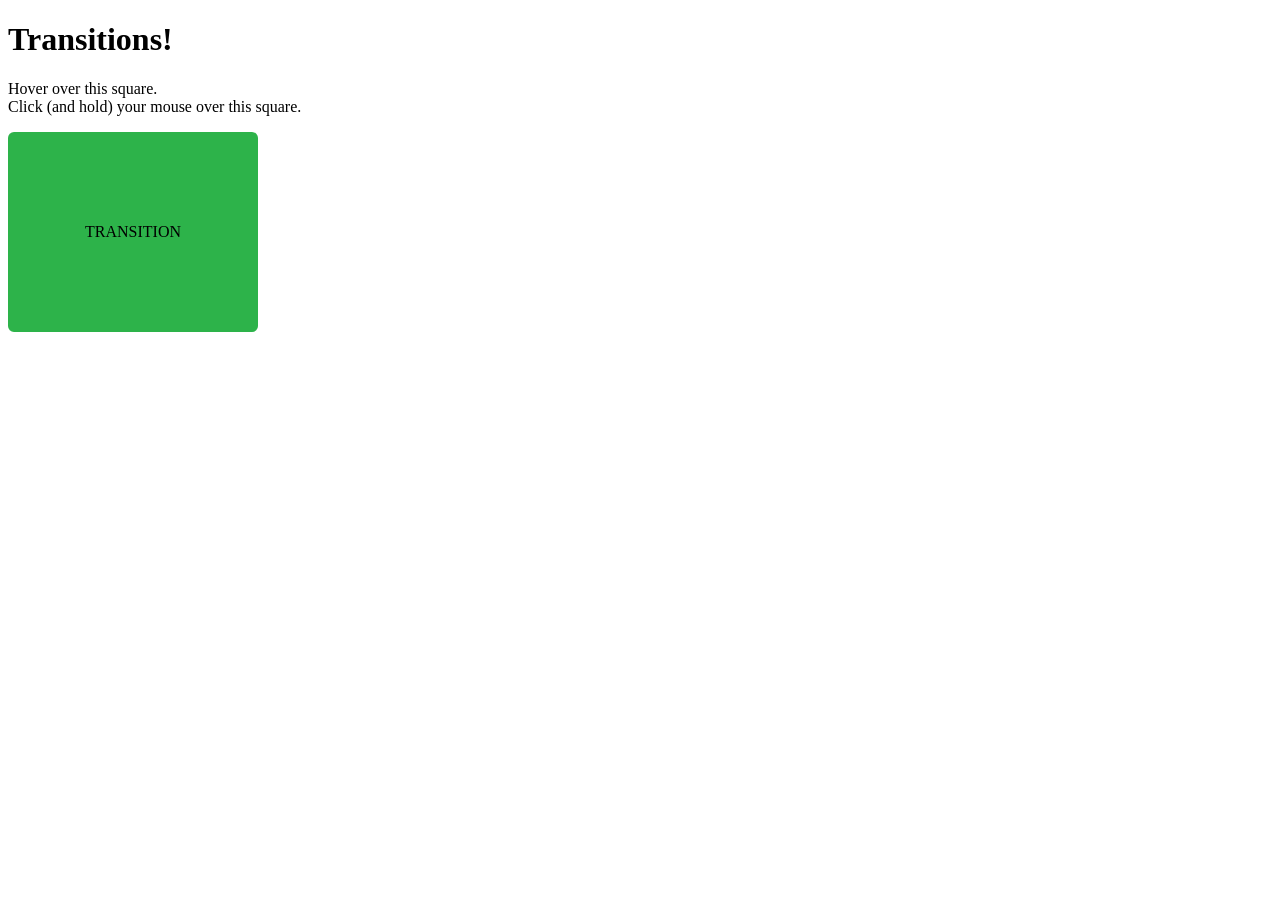
==== index.html @ be76cf1a "Add files via upload" ====
<!DOCTYPE html>
<html lang="en">
  <head>
    <meta charset="UTF-8">
    <title>Lets Position</title>
    <style>
      div {
			color: #000000;
	  		background: #2db34a;
  			line-height: 200px;
  			text-align: center;
  			width: 250px;
  			height:200px;
  			border-radius: 6px;

		  	transition-property: color, width, background, border-radius;
  			transition-duration: .5s;
  			transition-timing-function: linear;
  			transition-delay: .5s;

  			/*transition: .5s linear .5s; */
		}
		div:hover {
			color: #ffffff;
			width:350px;
			background: #2D31B3;
  		border-radius: 50%;
		}

		div:active {
			color: #000000;
			width:150px;
			background: #00DDB3;
		}

    </style>
  </head>
  <body>
    <main>
      <h1>Transitions!</h1>
      <p>Hover over this square.<br/>
        Click (and hold) your mouse over this square.<br/></p>
      
      <div>TRANSITION</div>

    </main>
  </body>
</html>
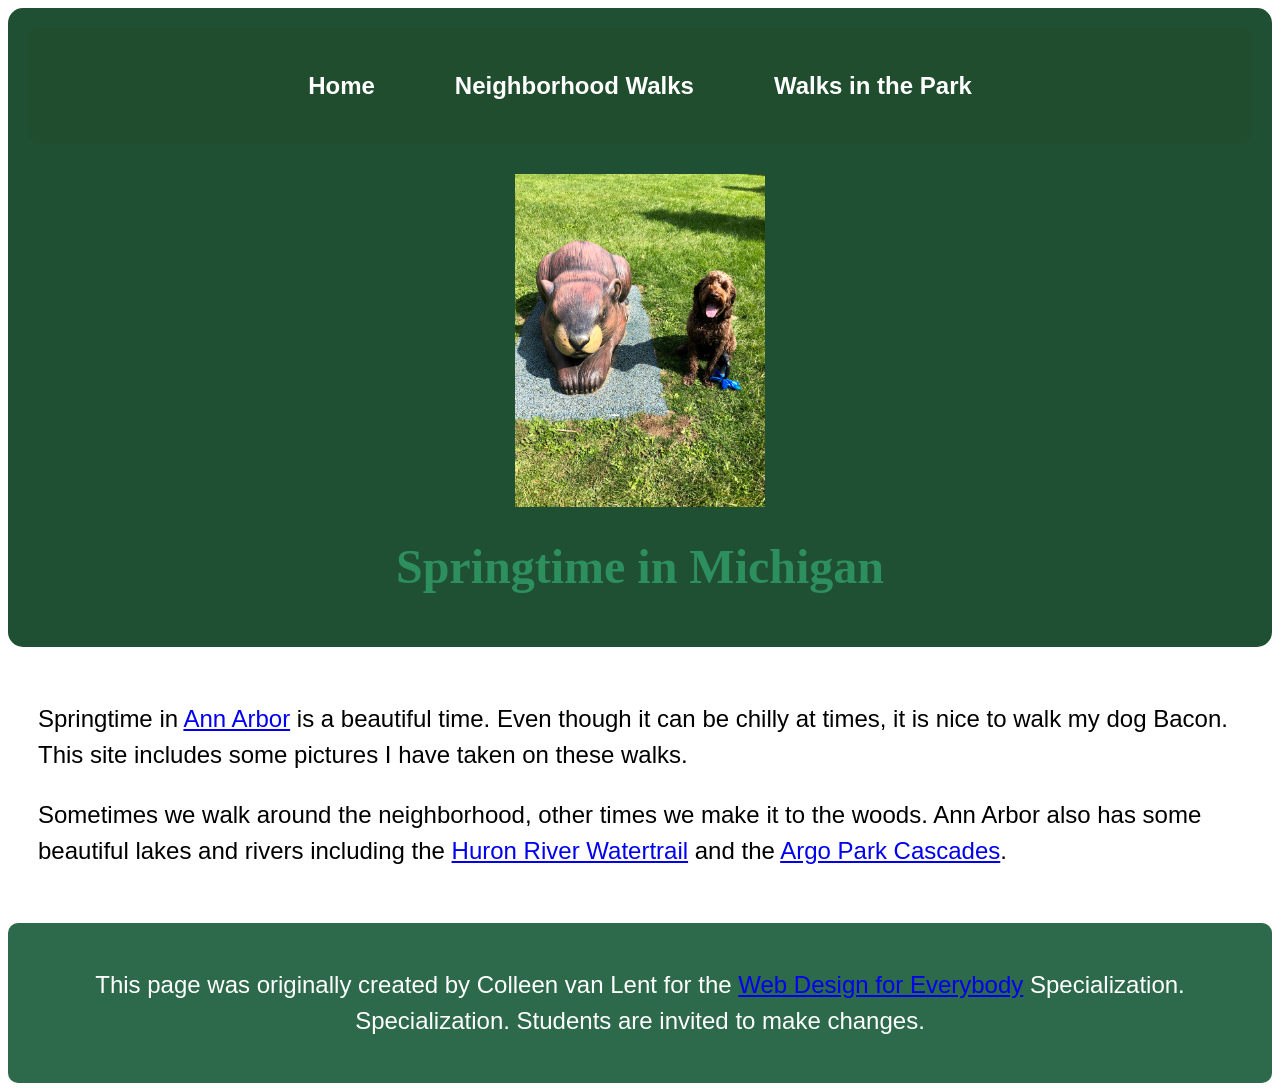
==== commit 11c88e3c: "Add files via upload" ====
--- a/index.html
+++ b/index.html
@@ -1,48 +1,44 @@
 <!DOCTYPE html>
 <html lang="en">
-  <head>
-    <meta charset="UTF-8">
-    <title>Lets Position</title>
-    <style>
-      div {
-			color: #000000;
-	  		background: #2db34a;
-  			line-height: 200px;
-  			text-align: center;
-  			width: 250px;
-  			height:200px;
-  			border-radius: 6px;
 
-		  	transition-property: color, width, background, border-radius;
-  			transition-duration: .5s;
-  			transition-timing-function: linear;
-  			transition-delay: .5s;
+<head>
+  <meta charset="utf-8">
+  <meta name="viewport" content="width=device-width">
+  <title>Springtime In Michigan</title>
+  <!-- You will need to link to the CSS file -->
+  <link rel="stylesheet" href="css/style.css">
+</head>
 
-  			/*transition: .5s linear .5s; */
-		}
-		div:hover {
-			color: #ffffff;
-			width:350px;
-			background: #2D31B3;
-  		border-radius: 50%;
-		}
+<body>
+  <header>
+    <nav>
+      <ul>
+        <li><a href="index.html">Home</a></li>
+        <li><a href="neighborhood.html">Neighborhood Walks</a></li>
+        <li><a href="parks.html">Walks in the Park</a></li>
+      </ul>
+    </nav>
+    <img src="images/BaconGallupPark.jpg" width="200" alt="Brown Labradoodle sitting next to a statue.">
+    <h1>Springtime in Michigan</h1>
+  </header>
+  <main>
+    <p>Springtime in <a href="https://www.michigan.org/city/ann-arbor">Ann Arbor</a> is a beautiful time. Even though
+      it can be chilly at times, it is nice to walk my dog Bacon. This site includes some pictures I have taken on
+      these walks. </p>
 
-		div:active {
-			color: #000000;
-			width:150px;
-			background: #00DDB3;
-		}
+    <p>Sometimes we walk around the neighborhood, other times we make it to the woods. Ann Arbor also has some
+      beautiful lakes and rivers including the <a
+        href="https://www.annarbor.org/things-to-do/recreation-outdoors/huron-river/">Huron River Watertrail</a> and
+      the <a href="https://www.a2gov.org/departments/Parks-Recreation/parks-places/argo/pages/default.aspx">Argo Park
+        Cascades</a>.</p>
 
-    </style>
-  </head>
-  <body>
-    <main>
-      <h1>Transitions!</h1>
-      <p>Hover over this square.<br/>
-        Click (and hold) your mouse over this square.<br/></p>
-      
-      <div>TRANSITION</div>
+  </main>
+  <footer>
+    <p>This page was originally created by Colleen van Lent for the <a
+        href="https://www.coursera.org/specializations/web-design"> Web Design for Everybody</a> Specialization.
+      Specialization. Students are invited to make changes.</p>
+  </footer>
 
-    </main>
-  </body>
-</html>
+</body>
+
+</html>
--- a/css/style.css
+++ b/css/style.css
@@ -0,0 +1,76 @@
+body{
+  font-family:'Segoe UI', Tahoma, Geneva, Verdana, sans-serif;
+  font-size: 150%;
+}
+body{
+  font-family:'Segoe UI', Tahoma, Geneva, Verdana, sans-serif;
+  font-size: 150%;
+}
+header{
+background-color: #205033;
+padding: 20px;
+border-radius: 15px;
+}
+header img{
+    width: 250px;
+    display: block;
+    margin: 30px auto;
+}
+nav{
+background-color: #204d2e;
+padding:20px;
+border-radius:12px;
+}
+nav a{
+color:white;
+text-decoration:none;
+font-weight:bold;
+}
+nav ul{
+    display: flex;
+    justify-content: center;
+    gap: 80px;
+    list-style: none;
+    padding: 0;
+}
+
+nav li{
+    display: inline-block;
+}
+img{
+width: 180pxpx;
+}
+main{
+background:white;
+padding:30px;
+border-radius:15px;
+}
+
+footer{
+background:#2d6a4b;
+color:white;
+text-align:center;
+padding:20px;
+border-radius:10px;
+
+}
+
+li{
+display: inline-block;
+width: 0 40px;
+}
+
+h1{
+text-align: center;
+
+font-family: cursive;
+
+color: rgb(45, 142, 94);
+
+}
+
+p{
+
+line-height: 1.5;
+
+}
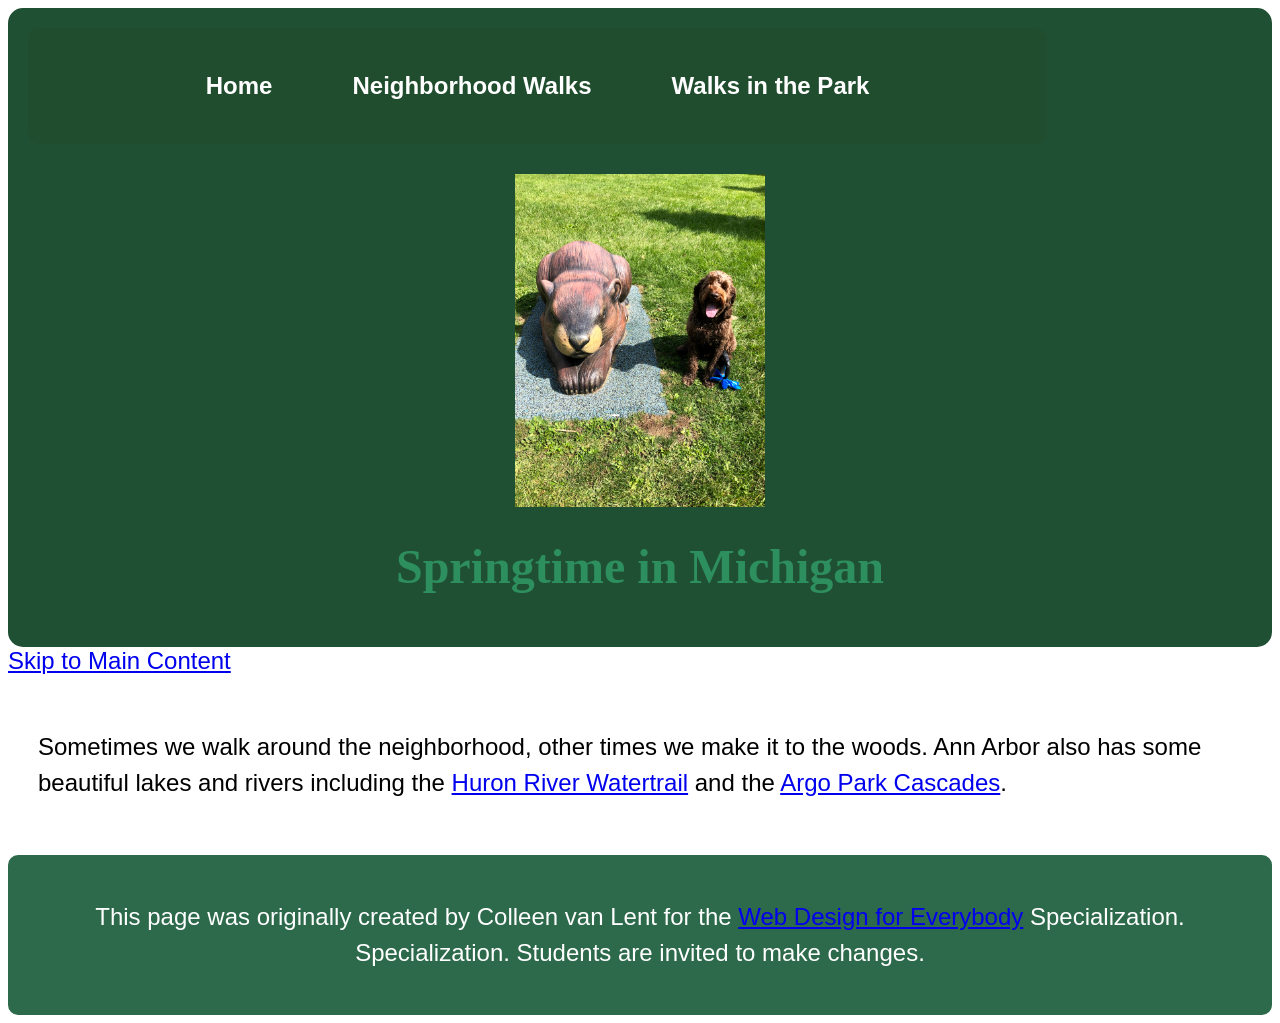
==== commit 5b8915ae: "Add files via upload" ====
--- a/index.html
+++ b/index.html
@@ -21,10 +21,8 @@
     <img src="images/BaconGallupPark.jpg" width="200" alt="Brown Labradoodle sitting next to a statue.">
     <h1>Springtime in Michigan</h1>
   </header>
-  <main>
-    <p>Springtime in <a href="https://www.michigan.org/city/ann-arbor">Ann Arbor</a> is a beautiful time. Even though
-      it can be chilly at times, it is nice to walk my dog Bacon. This site includes some pictures I have taken on
-      these walks. </p>
+     <a href="#main-content">Skip to Main Content</a> 
+      <main id="main-content">
 
     <p>Sometimes we walk around the neighborhood, other times we make it to the woods. Ann Arbor also has some
       beautiful lakes and rivers including the <a
--- a/css/style.css
+++ b/css/style.css
@@ -20,6 +20,8 @@
 background-color: #204d2e;
 padding:20px;
 border-radius:12px;
+display:inline-block;
+width:80%;
 }
 nav a{
 color:white;
@@ -38,7 +40,7 @@
     display: inline-block;
 }
 img{
-width: 180pxpx;
+width: 180px;
 }
 main{
 background:white;
@@ -55,10 +57,12 @@
 
 }
 
+/* 
 li{
 display: inline-block;
 width: 0 40px;
 }
+*/
 
 h1{
 text-align: center;
@@ -73,4 +77,22 @@
 
 line-height: 1.5;
 
+}.
+nav img{
+    width: 10%;   
+}
+.grid{
+    display: grid;
+    grid-template-columns: 40% 40% ;
+    justify-content: space-around;
+    align-items: center;
+    row-gap: 20px;
+}
+.grid img{
+    width: 100%;
+}
+.flex{
+    display: flex;
+    flex-wrap: wrap;
+    justify-content: space-around;
 }
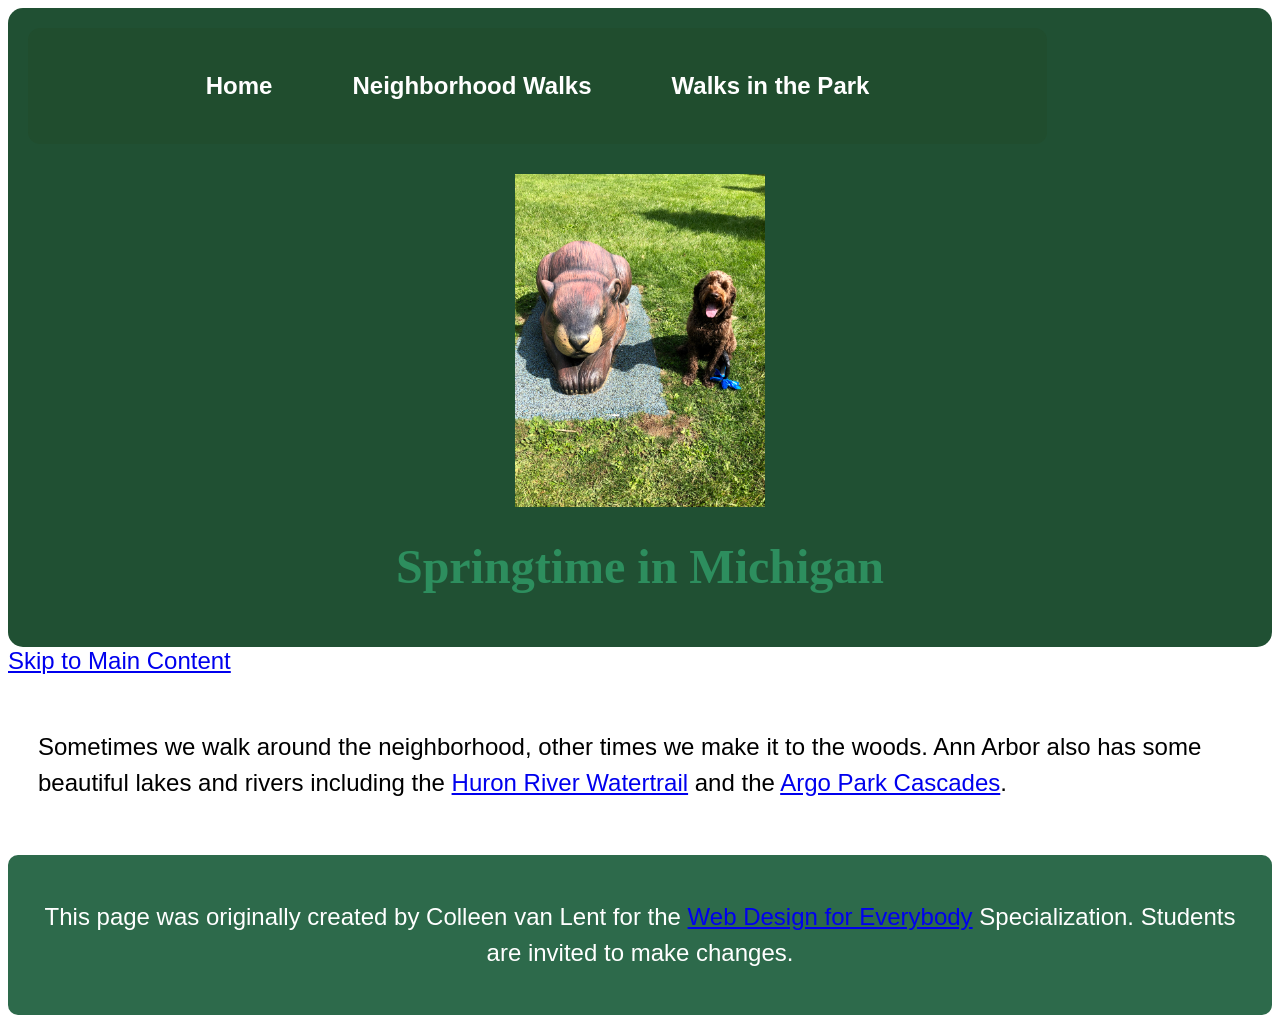
==== commit 1cfaf451: "Add files via upload" ====
--- a/index.html
+++ b/index.html
@@ -34,7 +34,7 @@
   <footer>
     <p>This page was originally created by Colleen van Lent for the <a
         href="https://www.coursera.org/specializations/web-design"> Web Design for Everybody</a> Specialization.
-      Specialization. Students are invited to make changes.</p>
+       Students are invited to make changes.</p>
   </footer>
 
 </body>
